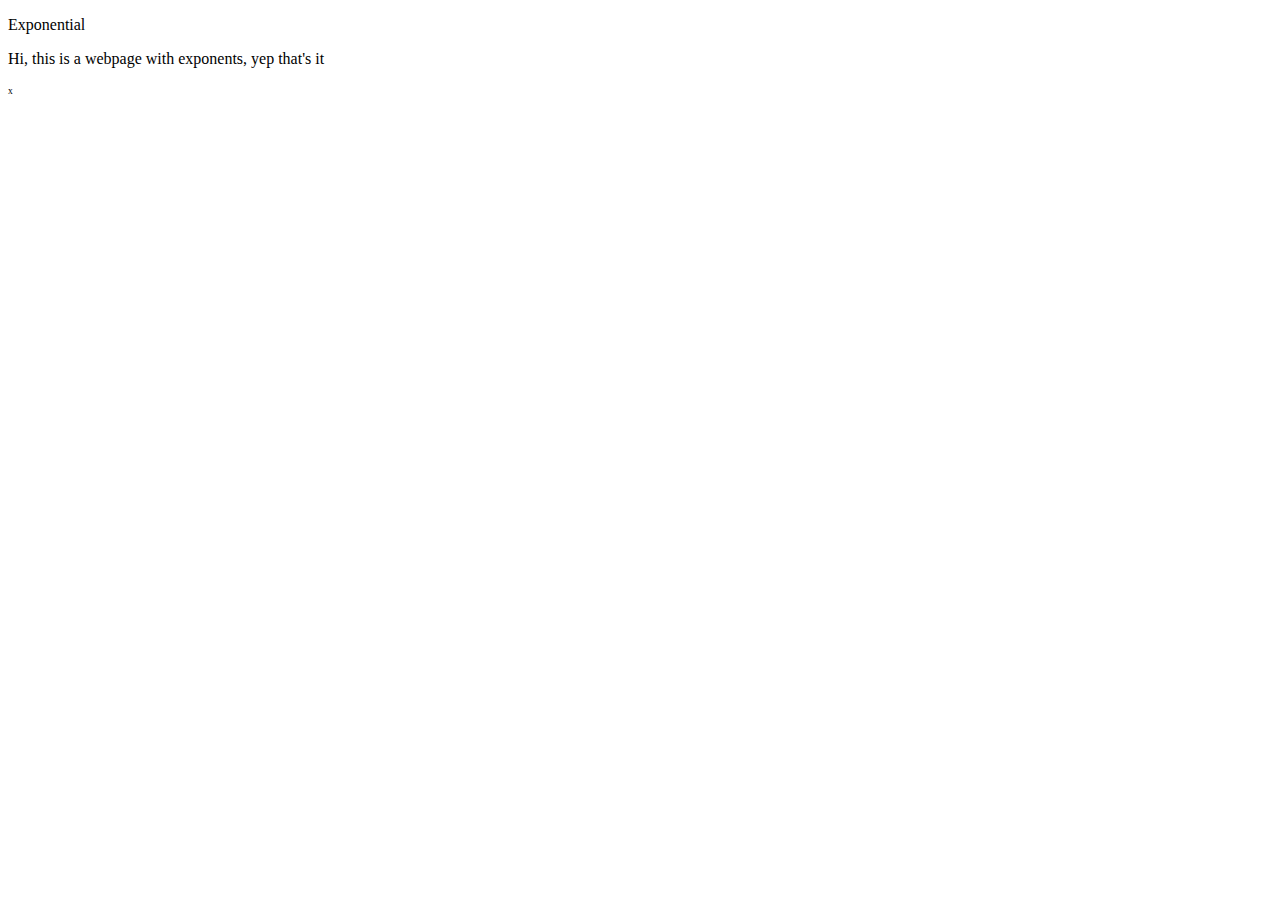
==== 2.html @ 3ba55ca3 "added stuff for 2" ====
<!DOCTYPE html><html><head>
    <link rel="icon" href="icon.png">
    <title>Exponential - Home</title>
    </head><body>
    <p id="exponential">Exponential</p>
    <p>Hi, this is a webpage with exponents, yep that's it</p>ˣ</button>
    </div>
    </body></html>
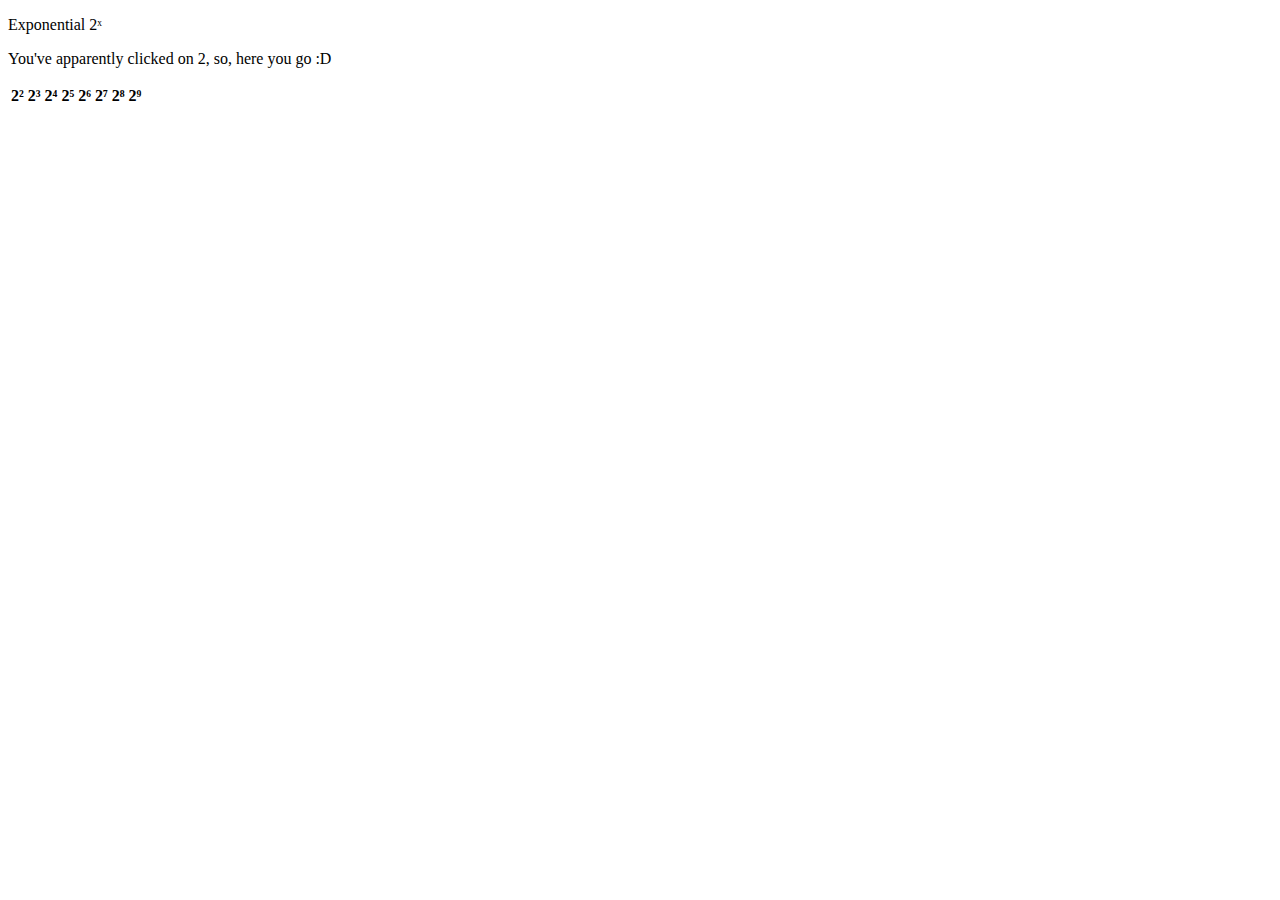
==== commit 1a16d5e3: "Something" ====
--- a/2.html
+++ b/2.html
@@ -1,8 +1,21 @@
 <!DOCTYPE html><html><head>
-    <link rel="icon" href="icon.png">
-    <title>Exponential - Home</title>
-    </head><body>
-    <p id="exponential">Exponential</p>
-    <p>Hi, this is a webpage with exponents, yep that's it</p>ˣ</button>
-    </div>
-    </body></html>+<link rel="stylesheet" href="styles.css">
+<script src="22.js"></script>
+<link rel="icon" href="icon.png">
+<title>Exponential - 2ˣ</title>
+</head><body>
+<p id="exponential">Exponential 2ˣ</p>
+<p>You've apparently clicked on 2, so, here you go :D</p>
+<table><tr>
+    <th>2²</th>
+    <th>2³</th>
+    <th>2⁴</th>
+    <th>2⁵</th>
+    <th>2⁶</th>
+    <th>2⁷</th>
+    <th>2⁸</th>
+    <th>2⁹</th>
+</tr>
+
+</table>
+</body></html>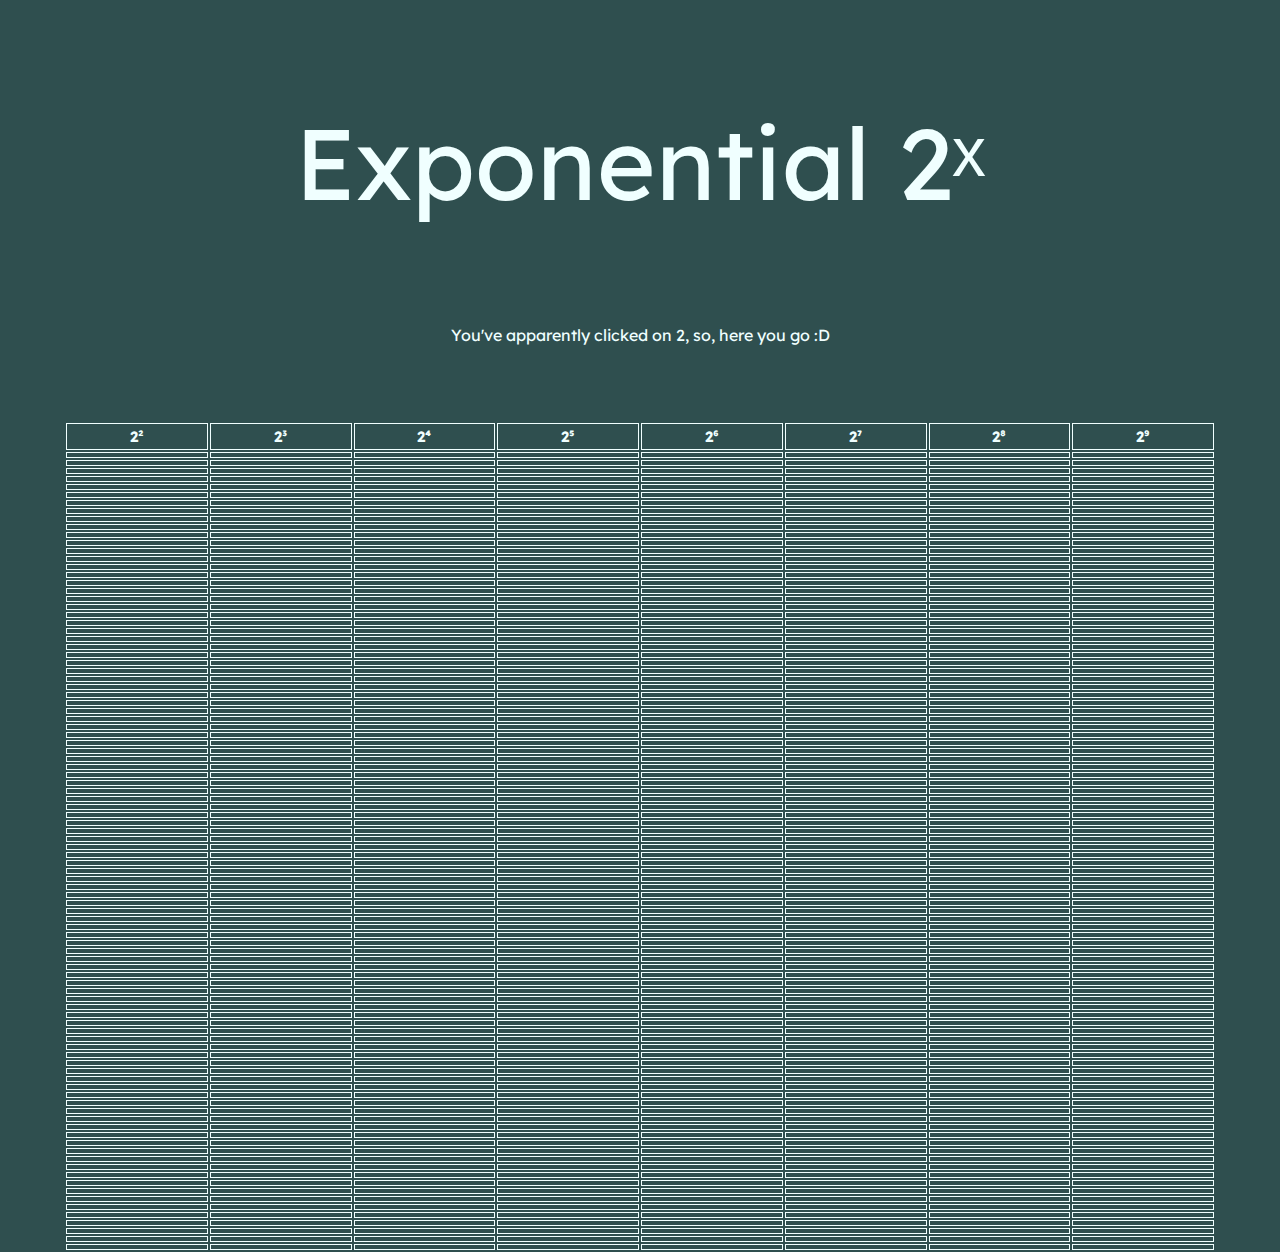
==== commit 0bf0933a: "added a table" ====
--- a/2.html
+++ b/2.html
@@ -5,7 +5,7 @@
 <title>Exponential - 2ˣ</title>
 </head><body>
 <p id="exponential">Exponential 2ˣ</p>
-<p>You've apparently clicked on 2, so, here you go :D</p>
+<p>You've apparently clicked on 2, so, here you go :D</p><br><br><br>
 <table><tr>
     <th>2²</th>
     <th>2³</th>
@@ -15,7 +15,905 @@
     <th>2⁷</th>
     <th>2⁸</th>
     <th>2⁹</th>
-</tr>
-
-</table>
+</tr><tr>
+   <td id="2-1"></td>
+   <td id="3-1"></td>
+   <td id="4-1"></td>
+   <td id="5-1"></td>
+   <td id="6-1"></td>
+   <td id="7-1"></td>
+   <td id="8-1"></td>
+   <td id="9-1"></td>
+</tr><tr>
+   <td id="2-2"></td>
+   <td id="3-2"></td>
+   <td id="4-2"></td>
+   <td id="5-2"></td>
+   <td id="6-2"></td>
+   <td id="7-2"></td>
+   <td id="8-2"></td>
+   <td id="9-2"></td>
+</tr><tr>
+   <td id="2-3"></td>
+   <td id="3-3"></td>
+   <td id="4-3"></td>
+   <td id="5-3"></td>
+   <td id="6-3"></td>
+   <td id="7-3"></td>
+   <td id="8-3"></td>
+   <td id="9-3"></td>
+</tr><tr>
+   <td id="2-4"></td>
+   <td id="3-4"></td>
+   <td id="4-4"></td>
+   <td id="5-4"></td>
+   <td id="6-4"></td>
+   <td id="7-4"></td>
+   <td id="8-4"></td>
+   <td id="9-4"></td>
+</tr><tr>
+   <td id="2-5"></td>
+   <td id="3-5"></td>
+   <td id="4-5"></td>
+   <td id="5-5"></td>
+   <td id="6-5"></td>
+   <td id="7-5"></td>
+   <td id="8-5"></td>
+   <td id="9-5"></td>
+</tr><tr>
+   <td id="2-6"></td>
+   <td id="3-6"></td>
+   <td id="4-6"></td>
+   <td id="5-6"></td>
+   <td id="6-6"></td>
+   <td id="7-6"></td>
+   <td id="8-6"></td>
+   <td id="9-6"></td>
+</tr><tr>
+   <td id="2-7"></td>
+   <td id="3-7"></td>
+   <td id="4-7"></td>
+   <td id="5-7"></td>
+   <td id="6-7"></td>
+   <td id="7-7"></td>
+   <td id="8-7"></td>
+   <td id="9-7"></td>
+</tr><tr>
+   <td id="2-8"></td>
+   <td id="3-8"></td>
+   <td id="4-8"></td>
+   <td id="5-8"></td>
+   <td id="6-8"></td>
+   <td id="7-8"></td>
+   <td id="8-8"></td>
+   <td id="9-8"></td>
+</tr><tr>
+   <td id="2-9"></td>
+   <td id="3-9"></td>
+   <td id="4-9"></td>
+   <td id="5-9"></td>
+   <td id="6-9"></td>
+   <td id="7-9"></td>
+   <td id="8-9"></td>
+   <td id="9-9"></td>
+</tr><tr>
+   <td id="2-10"></td>
+   <td id="3-10"></td>
+   <td id="4-10"></td>
+   <td id="5-10"></td>
+   <td id="6-10"></td>
+   <td id="7-10"></td>
+   <td id="8-10"></td>
+   <td id="9-10"></td>
+</tr><tr>
+   <td id="2-11"></td>
+   <td id="3-11"></td>
+   <td id="4-11"></td>
+   <td id="5-11"></td>
+   <td id="6-11"></td>
+   <td id="7-11"></td>
+   <td id="8-11"></td>
+   <td id="9-11"></td>
+</tr><tr>
+   <td id="2-12"></td>
+   <td id="3-12"></td>
+   <td id="4-12"></td>
+   <td id="5-12"></td>
+   <td id="6-12"></td>
+   <td id="7-12"></td>
+   <td id="8-12"></td>
+   <td id="9-12"></td>
+</tr><tr>
+   <td id="2-13"></td>
+   <td id="3-13"></td>
+   <td id="4-13"></td>
+   <td id="5-13"></td>
+   <td id="6-13"></td>
+   <td id="7-13"></td>
+   <td id="8-13"></td>
+   <td id="9-13"></td>
+</tr><tr>
+   <td id="2-14"></td>
+   <td id="3-14"></td>
+   <td id="4-14"></td>
+   <td id="5-14"></td>
+   <td id="6-14"></td>
+   <td id="7-14"></td>
+   <td id="8-14"></td>
+   <td id="9-14"></td>
+</tr><tr>
+   <td id="2-15"></td>
+   <td id="3-15"></td>
+   <td id="4-15"></td>
+   <td id="5-15"></td>
+   <td id="6-15"></td>
+   <td id="7-15"></td>
+   <td id="8-15"></td>
+   <td id="9-15"></td>
+</tr><tr>
+   <td id="2-16"></td>
+   <td id="3-16"></td>
+   <td id="4-16"></td>
+   <td id="5-16"></td>
+   <td id="6-16"></td>
+   <td id="7-16"></td>
+   <td id="8-16"></td>
+   <td id="9-16"></td>
+</tr><tr>
+   <td id="2-17"></td>
+   <td id="3-17"></td>
+   <td id="4-17"></td>
+   <td id="5-17"></td>
+   <td id="6-17"></td>
+   <td id="7-17"></td>
+   <td id="8-17"></td>
+   <td id="9-17"></td>
+</tr><tr>
+   <td id="2-18"></td>
+   <td id="3-18"></td>
+   <td id="4-18"></td>
+   <td id="5-18"></td>
+   <td id="6-18"></td>
+   <td id="7-18"></td>
+   <td id="8-18"></td>
+   <td id="9-18"></td>
+</tr><tr>
+   <td id="2-19"></td>
+   <td id="3-19"></td>
+   <td id="4-19"></td>
+   <td id="5-19"></td>
+   <td id="6-19"></td>
+   <td id="7-19"></td>
+   <td id="8-19"></td>
+   <td id="9-19"></td>
+</tr><tr>
+   <td id="2-20"></td>
+   <td id="3-20"></td>
+   <td id="4-20"></td>
+   <td id="5-20"></td>
+   <td id="6-20"></td>
+   <td id="7-20"></td>
+   <td id="8-20"></td>
+   <td id="9-20"></td>
+</tr><tr>
+   <td id="2-21"></td>
+   <td id="3-21"></td>
+   <td id="4-21"></td>
+   <td id="5-21"></td>
+   <td id="6-21"></td>
+   <td id="7-21"></td>
+   <td id="8-21"></td>
+   <td id="9-21"></td>
+</tr><tr>
+   <td id="2-22"></td>
+   <td id="3-22"></td>
+   <td id="4-22"></td>
+   <td id="5-22"></td>
+   <td id="6-22"></td>
+   <td id="7-22"></td>
+   <td id="8-22"></td>
+   <td id="9-22"></td>
+</tr><tr>
+   <td id="2-23"></td>
+   <td id="3-23"></td>
+   <td id="4-23"></td>
+   <td id="5-23"></td>
+   <td id="6-23"></td>
+   <td id="7-23"></td>
+   <td id="8-23"></td>
+   <td id="9-23"></td>
+</tr><tr>
+   <td id="2-24"></td>
+   <td id="3-24"></td>
+   <td id="4-24"></td>
+   <td id="5-24"></td>
+   <td id="6-24"></td>
+   <td id="7-24"></td>
+   <td id="8-24"></td>
+   <td id="9-24"></td>
+</tr><tr>
+   <td id="2-25"></td>
+   <td id="3-25"></td>
+   <td id="4-25"></td>
+   <td id="5-25"></td>
+   <td id="6-25"></td>
+   <td id="7-25"></td>
+   <td id="8-25"></td>
+   <td id="9-25"></td>
+</tr><tr>
+   <td id="2-26"></td>
+   <td id="3-26"></td>
+   <td id="4-26"></td>
+   <td id="5-26"></td>
+   <td id="6-26"></td>
+   <td id="7-26"></td>
+   <td id="8-26"></td>
+   <td id="9-26"></td>
+</tr><tr>
+   <td id="2-27"></td>
+   <td id="3-27"></td>
+   <td id="4-27"></td>
+   <td id="5-27"></td>
+   <td id="6-27"></td>
+   <td id="7-27"></td>
+   <td id="8-27"></td>
+   <td id="9-27"></td>
+</tr><tr>
+   <td id="2-28"></td>
+   <td id="3-28"></td>
+   <td id="4-28"></td>
+   <td id="5-28"></td>
+   <td id="6-28"></td>
+   <td id="7-28"></td>
+   <td id="8-28"></td>
+   <td id="9-28"></td>
+</tr><tr>
+   <td id="2-29"></td>
+   <td id="3-29"></td>
+   <td id="4-29"></td>
+   <td id="5-29"></td>
+   <td id="6-29"></td>
+   <td id="7-29"></td>
+   <td id="8-29"></td>
+   <td id="9-29"></td>
+</tr><tr>
+   <td id="2-30"></td>
+   <td id="3-30"></td>
+   <td id="4-30"></td>
+   <td id="5-30"></td>
+   <td id="6-30"></td>
+   <td id="7-30"></td>
+   <td id="8-30"></td>
+   <td id="9-30"></td>
+</tr><tr>
+   <td id="2-31"></td>
+   <td id="3-31"></td>
+   <td id="4-31"></td>
+   <td id="5-31"></td>
+   <td id="6-31"></td>
+   <td id="7-31"></td>
+   <td id="8-31"></td>
+   <td id="9-31"></td>
+</tr><tr>
+   <td id="2-32"></td>
+   <td id="3-32"></td>
+   <td id="4-32"></td>
+   <td id="5-32"></td>
+   <td id="6-32"></td>
+   <td id="7-32"></td>
+   <td id="8-32"></td>
+   <td id="9-32"></td>
+</tr><tr>
+   <td id="2-33"></td>
+   <td id="3-33"></td>
+   <td id="4-33"></td>
+   <td id="5-33"></td>
+   <td id="6-33"></td>
+   <td id="7-33"></td>
+   <td id="8-33"></td>
+   <td id="9-33"></td>
+</tr><tr>
+   <td id="2-34"></td>
+   <td id="3-34"></td>
+   <td id="4-34"></td>
+   <td id="5-34"></td>
+   <td id="6-34"></td>
+   <td id="7-34"></td>
+   <td id="8-34"></td>
+   <td id="9-34"></td>
+</tr><tr>
+   <td id="2-35"></td>
+   <td id="3-35"></td>
+   <td id="4-35"></td>
+   <td id="5-35"></td>
+   <td id="6-35"></td>
+   <td id="7-35"></td>
+   <td id="8-35"></td>
+   <td id="9-35"></td>
+</tr><tr>
+   <td id="2-36"></td>
+   <td id="3-36"></td>
+   <td id="4-36"></td>
+   <td id="5-36"></td>
+   <td id="6-36"></td>
+   <td id="7-36"></td>
+   <td id="8-36"></td>
+   <td id="9-36"></td>
+</tr><tr>
+   <td id="2-37"></td>
+   <td id="3-37"></td>
+   <td id="4-37"></td>
+   <td id="5-37"></td>
+   <td id="6-37"></td>
+   <td id="7-37"></td>
+   <td id="8-37"></td>
+   <td id="9-37"></td>
+</tr><tr>
+   <td id="2-38"></td>
+   <td id="3-38"></td>
+   <td id="4-38"></td>
+   <td id="5-38"></td>
+   <td id="6-38"></td>
+   <td id="7-38"></td>
+   <td id="8-38"></td>
+   <td id="9-38"></td>
+</tr><tr>
+   <td id="2-39"></td>
+   <td id="3-39"></td>
+   <td id="4-39"></td>
+   <td id="5-39"></td>
+   <td id="6-39"></td>
+   <td id="7-39"></td>
+   <td id="8-39"></td>
+   <td id="9-39"></td>
+</tr><tr>
+   <td id="2-40"></td>
+   <td id="3-40"></td>
+   <td id="4-40"></td>
+   <td id="5-40"></td>
+   <td id="6-40"></td>
+   <td id="7-40"></td>
+   <td id="8-40"></td>
+   <td id="9-40"></td>
+</tr><tr>
+   <td id="2-41"></td>
+   <td id="3-41"></td>
+   <td id="4-41"></td>
+   <td id="5-41"></td>
+   <td id="6-41"></td>
+   <td id="7-41"></td>
+   <td id="8-41"></td>
+   <td id="9-41"></td>
+</tr><tr>
+   <td id="2-42"></td>
+   <td id="3-42"></td>
+   <td id="4-42"></td>
+   <td id="5-42"></td>
+   <td id="6-42"></td>
+   <td id="7-42"></td>
+   <td id="8-42"></td>
+   <td id="9-42"></td>
+</tr><tr>
+   <td id="2-43"></td>
+   <td id="3-43"></td>
+   <td id="4-43"></td>
+   <td id="5-43"></td>
+   <td id="6-43"></td>
+   <td id="7-43"></td>
+   <td id="8-43"></td>
+   <td id="9-43"></td>
+</tr><tr>
+   <td id="2-44"></td>
+   <td id="3-44"></td>
+   <td id="4-44"></td>
+   <td id="5-44"></td>
+   <td id="6-44"></td>
+   <td id="7-44"></td>
+   <td id="8-44"></td>
+   <td id="9-44"></td>
+</tr><tr>
+   <td id="2-45"></td>
+   <td id="3-45"></td>
+   <td id="4-45"></td>
+   <td id="5-45"></td>
+   <td id="6-45"></td>
+   <td id="7-45"></td>
+   <td id="8-45"></td>
+   <td id="9-45"></td>
+</tr><tr>
+   <td id="2-46"></td>
+   <td id="3-46"></td>
+   <td id="4-46"></td>
+   <td id="5-46"></td>
+   <td id="6-46"></td>
+   <td id="7-46"></td>
+   <td id="8-46"></td>
+   <td id="9-46"></td>
+</tr><tr>
+   <td id="2-47"></td>
+   <td id="3-47"></td>
+   <td id="4-47"></td>
+   <td id="5-47"></td>
+   <td id="6-47"></td>
+   <td id="7-47"></td>
+   <td id="8-47"></td>
+   <td id="9-47"></td>
+</tr><tr>
+   <td id="2-48"></td>
+   <td id="3-48"></td>
+   <td id="4-48"></td>
+   <td id="5-48"></td>
+   <td id="6-48"></td>
+   <td id="7-48"></td>
+   <td id="8-48"></td>
+   <td id="9-48"></td>
+</tr><tr>
+   <td id="2-49"></td>
+   <td id="3-49"></td>
+   <td id="4-49"></td>
+   <td id="5-49"></td>
+   <td id="6-49"></td>
+   <td id="7-49"></td>
+   <td id="8-49"></td>
+   <td id="9-49"></td>
+</tr><tr>
+   <td id="2-50"></td>
+   <td id="3-50"></td>
+   <td id="4-50"></td>
+   <td id="5-50"></td>
+   <td id="6-50"></td>
+   <td id="7-50"></td>
+   <td id="8-50"></td>
+   <td id="9-50"></td>
+</tr><tr>
+   <td id="2-51"></td>
+   <td id="3-51"></td>
+   <td id="4-51"></td>
+   <td id="5-51"></td>
+   <td id="6-51"></td>
+   <td id="7-51"></td>
+   <td id="8-51"></td>
+   <td id="9-51"></td>
+</tr><tr>
+   <td id="2-52"></td>
+   <td id="3-52"></td>
+   <td id="4-52"></td>
+   <td id="5-52"></td>
+   <td id="6-52"></td>
+   <td id="7-52"></td>
+   <td id="8-52"></td>
+   <td id="9-52"></td>
+</tr><tr>
+   <td id="2-53"></td>
+   <td id="3-53"></td>
+   <td id="4-53"></td>
+   <td id="5-53"></td>
+   <td id="6-53"></td>
+   <td id="7-53"></td>
+   <td id="8-53"></td>
+   <td id="9-53"></td>
+</tr><tr>
+   <td id="2-54"></td>
+   <td id="3-54"></td>
+   <td id="4-54"></td>
+   <td id="5-54"></td>
+   <td id="6-54"></td>
+   <td id="7-54"></td>
+   <td id="8-54"></td>
+   <td id="9-54"></td>
+</tr><tr>
+   <td id="2-55"></td>
+   <td id="3-55"></td>
+   <td id="4-55"></td>
+   <td id="5-55"></td>
+   <td id="6-55"></td>
+   <td id="7-55"></td>
+   <td id="8-55"></td>
+   <td id="9-55"></td>
+</tr><tr>
+   <td id="2-56"></td>
+   <td id="3-56"></td>
+   <td id="4-56"></td>
+   <td id="5-56"></td>
+   <td id="6-56"></td>
+   <td id="7-56"></td>
+   <td id="8-56"></td>
+   <td id="9-56"></td>
+</tr><tr>
+   <td id="2-57"></td>
+   <td id="3-57"></td>
+   <td id="4-57"></td>
+   <td id="5-57"></td>
+   <td id="6-57"></td>
+   <td id="7-57"></td>
+   <td id="8-57"></td>
+   <td id="9-57"></td>
+</tr><tr>
+   <td id="2-58"></td>
+   <td id="3-58"></td>
+   <td id="4-58"></td>
+   <td id="5-58"></td>
+   <td id="6-58"></td>
+   <td id="7-58"></td>
+   <td id="8-58"></td>
+   <td id="9-58"></td>
+</tr><tr>
+   <td id="2-59"></td>
+   <td id="3-59"></td>
+   <td id="4-59"></td>
+   <td id="5-59"></td>
+   <td id="6-59"></td>
+   <td id="7-59"></td>
+   <td id="8-59"></td>
+   <td id="9-59"></td>
+</tr><tr>
+   <td id="2-60"></td>
+   <td id="3-60"></td>
+   <td id="4-60"></td>
+   <td id="5-60"></td>
+   <td id="6-60"></td>
+   <td id="7-60"></td>
+   <td id="8-60"></td>
+   <td id="9-60"></td>
+</tr><tr>
+   <td id="2-61"></td>
+   <td id="3-61"></td>
+   <td id="4-61"></td>
+   <td id="5-61"></td>
+   <td id="6-61"></td>
+   <td id="7-61"></td>
+   <td id="8-61"></td>
+   <td id="9-61"></td>
+</tr><tr>
+   <td id="2-62"></td>
+   <td id="3-62"></td>
+   <td id="4-62"></td>
+   <td id="5-62"></td>
+   <td id="6-62"></td>
+   <td id="7-62"></td>
+   <td id="8-62"></td>
+   <td id="9-62"></td>
+</tr><tr>
+   <td id="2-63"></td>
+   <td id="3-63"></td>
+   <td id="4-63"></td>
+   <td id="5-63"></td>
+   <td id="6-63"></td>
+   <td id="7-63"></td>
+   <td id="8-63"></td>
+   <td id="9-63"></td>
+</tr><tr>
+   <td id="2-64"></td>
+   <td id="3-64"></td>
+   <td id="4-64"></td>
+   <td id="5-64"></td>
+   <td id="6-64"></td>
+   <td id="7-64"></td>
+   <td id="8-64"></td>
+   <td id="9-64"></td>
+</tr><tr>
+   <td id="2-65"></td>
+   <td id="3-65"></td>
+   <td id="4-65"></td>
+   <td id="5-65"></td>
+   <td id="6-65"></td>
+   <td id="7-65"></td>
+   <td id="8-65"></td>
+   <td id="9-65"></td>
+</tr><tr>
+   <td id="2-66"></td>
+   <td id="3-66"></td>
+   <td id="4-66"></td>
+   <td id="5-66"></td>
+   <td id="6-66"></td>
+   <td id="7-66"></td>
+   <td id="8-66"></td>
+   <td id="9-66"></td>
+</tr><tr>
+   <td id="2-67"></td>
+   <td id="3-67"></td>
+   <td id="4-67"></td>
+   <td id="5-67"></td>
+   <td id="6-67"></td>
+   <td id="7-67"></td>
+   <td id="8-67"></td>
+   <td id="9-67"></td>
+</tr><tr>
+   <td id="2-68"></td>
+   <td id="3-68"></td>
+   <td id="4-68"></td>
+   <td id="5-68"></td>
+   <td id="6-68"></td>
+   <td id="7-68"></td>
+   <td id="8-68"></td>
+   <td id="9-68"></td>
+</tr><tr>
+   <td id="2-69"></td>
+   <td id="3-69"></td>
+   <td id="4-69"></td>
+   <td id="5-69"></td>
+   <td id="6-69"></td>
+   <td id="7-69"></td>
+   <td id="8-69"></td>
+   <td id="9-69"></td>
+</tr><tr>
+   <td id="2-70"></td>
+   <td id="3-70"></td>
+   <td id="4-70"></td>
+   <td id="5-70"></td>
+   <td id="6-70"></td>
+   <td id="7-70"></td>
+   <td id="8-70"></td>
+   <td id="9-70"></td>
+</tr><tr>
+   <td id="2-71"></td>
+   <td id="3-71"></td>
+   <td id="4-71"></td>
+   <td id="5-71"></td>
+   <td id="6-71"></td>
+   <td id="7-71"></td>
+   <td id="8-71"></td>
+   <td id="9-71"></td>
+</tr><tr>
+   <td id="2-72"></td>
+   <td id="3-72"></td>
+   <td id="4-72"></td>
+   <td id="5-72"></td>
+   <td id="6-72"></td>
+   <td id="7-72"></td>
+   <td id="8-72"></td>
+   <td id="9-72"></td>
+</tr><tr>
+   <td id="2-73"></td>
+   <td id="3-73"></td>
+   <td id="4-73"></td>
+   <td id="5-73"></td>
+   <td id="6-73"></td>
+   <td id="7-73"></td>
+   <td id="8-73"></td>
+   <td id="9-73"></td>
+</tr><tr>
+   <td id="2-74"></td>
+   <td id="3-74"></td>
+   <td id="4-74"></td>
+   <td id="5-74"></td>
+   <td id="6-74"></td>
+   <td id="7-74"></td>
+   <td id="8-74"></td>
+   <td id="9-74"></td>
+</tr><tr>
+   <td id="2-75"></td>
+   <td id="3-75"></td>
+   <td id="4-75"></td>
+   <td id="5-75"></td>
+   <td id="6-75"></td>
+   <td id="7-75"></td>
+   <td id="8-75"></td>
+   <td id="9-75"></td>
+</tr><tr>
+   <td id="2-76"></td>
+   <td id="3-76"></td>
+   <td id="4-76"></td>
+   <td id="5-76"></td>
+   <td id="6-76"></td>
+   <td id="7-76"></td>
+   <td id="8-76"></td>
+   <td id="9-76"></td>
+</tr><tr>
+   <td id="2-77"></td>
+   <td id="3-77"></td>
+   <td id="4-77"></td>
+   <td id="5-77"></td>
+   <td id="6-77"></td>
+   <td id="7-77"></td>
+   <td id="8-77"></td>
+   <td id="9-77"></td>
+</tr><tr>
+   <td id="2-78"></td>
+   <td id="3-78"></td>
+   <td id="4-78"></td>
+   <td id="5-78"></td>
+   <td id="6-78"></td>
+   <td id="7-78"></td>
+   <td id="8-78"></td>
+   <td id="9-78"></td>
+</tr><tr>
+   <td id="2-79"></td>
+   <td id="3-79"></td>
+   <td id="4-79"></td>
+   <td id="5-79"></td>
+   <td id="6-79"></td>
+   <td id="7-79"></td>
+   <td id="8-79"></td>
+   <td id="9-79"></td>
+</tr><tr>
+   <td id="2-80"></td>
+   <td id="3-80"></td>
+   <td id="4-80"></td>
+   <td id="5-80"></td>
+   <td id="6-80"></td>
+   <td id="7-80"></td>
+   <td id="8-80"></td>
+   <td id="9-80"></td>
+</tr><tr>
+   <td id="2-81"></td>
+   <td id="3-81"></td>
+   <td id="4-81"></td>
+   <td id="5-81"></td>
+   <td id="6-81"></td>
+   <td id="7-81"></td>
+   <td id="8-81"></td>
+   <td id="9-81"></td>
+</tr><tr>
+   <td id="2-82"></td>
+   <td id="3-82"></td>
+   <td id="4-82"></td>
+   <td id="5-82"></td>
+   <td id="6-82"></td>
+   <td id="7-82"></td>
+   <td id="8-82"></td>
+   <td id="9-82"></td>
+</tr><tr>
+   <td id="2-83"></td>
+   <td id="3-83"></td>
+   <td id="4-83"></td>
+   <td id="5-83"></td>
+   <td id="6-83"></td>
+   <td id="7-83"></td>
+   <td id="8-83"></td>
+   <td id="9-83"></td>
+</tr><tr>
+   <td id="2-84"></td>
+   <td id="3-84"></td>
+   <td id="4-84"></td>
+   <td id="5-84"></td>
+   <td id="6-84"></td>
+   <td id="7-84"></td>
+   <td id="8-84"></td>
+   <td id="9-84"></td>
+</tr><tr>
+   <td id="2-85"></td>
+   <td id="3-85"></td>
+   <td id="4-85"></td>
+   <td id="5-85"></td>
+   <td id="6-85"></td>
+   <td id="7-85"></td>
+   <td id="8-85"></td>
+   <td id="9-85"></td>
+</tr><tr>
+   <td id="2-86"></td>
+   <td id="3-86"></td>
+   <td id="4-86"></td>
+   <td id="5-86"></td>
+   <td id="6-86"></td>
+   <td id="7-86"></td>
+   <td id="8-86"></td>
+   <td id="9-86"></td>
+</tr><tr>
+   <td id="2-87"></td>
+   <td id="3-87"></td>
+   <td id="4-87"></td>
+   <td id="5-87"></td>
+   <td id="6-87"></td>
+   <td id="7-87"></td>
+   <td id="8-87"></td>
+   <td id="9-87"></td>
+</tr><tr>
+   <td id="2-88"></td>
+   <td id="3-88"></td>
+   <td id="4-88"></td>
+   <td id="5-88"></td>
+   <td id="6-88"></td>
+   <td id="7-88"></td>
+   <td id="8-88"></td>
+   <td id="9-88"></td>
+</tr><tr>
+   <td id="2-89"></td>
+   <td id="3-89"></td>
+   <td id="4-89"></td>
+   <td id="5-89"></td>
+   <td id="6-89"></td>
+   <td id="7-89"></td>
+   <td id="8-89"></td>
+   <td id="9-89"></td>
+</tr><tr>
+   <td id="2-90"></td>
+   <td id="3-90"></td>
+   <td id="4-90"></td>
+   <td id="5-90"></td>
+   <td id="6-90"></td>
+   <td id="7-90"></td>
+   <td id="8-90"></td>
+   <td id="9-90"></td>
+</tr><tr>
+   <td id="2-91"></td>
+   <td id="3-91"></td>
+   <td id="4-91"></td>
+   <td id="5-91"></td>
+   <td id="6-91"></td>
+   <td id="7-91"></td>
+   <td id="8-91"></td>
+   <td id="9-91"></td>
+</tr><tr>
+   <td id="2-92"></td>
+   <td id="3-92"></td>
+   <td id="4-92"></td>
+   <td id="5-92"></td>
+   <td id="6-92"></td>
+   <td id="7-92"></td>
+   <td id="8-92"></td>
+   <td id="9-92"></td>
+</tr><tr>
+   <td id="2-93"></td>
+   <td id="3-93"></td>
+   <td id="4-93"></td>
+   <td id="5-93"></td>
+   <td id="6-93"></td>
+   <td id="7-93"></td>
+   <td id="8-93"></td>
+   <td id="9-93"></td>
+</tr><tr>
+   <td id="2-94"></td>
+   <td id="3-94"></td>
+   <td id="4-94"></td>
+   <td id="5-94"></td>
+   <td id="6-94"></td>
+   <td id="7-94"></td>
+   <td id="8-94"></td>
+   <td id="9-94"></td>
+</tr><tr>
+   <td id="2-95"></td>
+   <td id="3-95"></td>
+   <td id="4-95"></td>
+   <td id="5-95"></td>
+   <td id="6-95"></td>
+   <td id="7-95"></td>
+   <td id="8-95"></td>
+   <td id="9-95"></td>
+</tr><tr>
+   <td id="2-96"></td>
+   <td id="3-96"></td>
+   <td id="4-96"></td>
+   <td id="5-96"></td>
+   <td id="6-96"></td>
+   <td id="7-96"></td>
+   <td id="8-96"></td>
+   <td id="9-96"></td>
+</tr><tr>
+   <td id="2-97"></td>
+   <td id="3-97"></td>
+   <td id="4-97"></td>
+   <td id="5-97"></td>
+   <td id="6-97"></td>
+   <td id="7-97"></td>
+   <td id="8-97"></td>
+   <td id="9-97"></td>
+</tr><tr>
+   <td id="2-98"></td>
+   <td id="3-98"></td>
+   <td id="4-98"></td>
+   <td id="5-98"></td>
+   <td id="6-98"></td>
+   <td id="7-98"></td>
+   <td id="8-98"></td>
+   <td id="9-98"></td>
+</tr><tr>
+   <td id="2-99"></td>
+   <td id="3-99"></td>
+   <td id="4-99"></td>
+   <td id="5-99"></td>
+   <td id="6-99"></td>
+   <td id="7-99"></td>
+   <td id="8-99"></td>
+   <td id="9-99"></td>
+</tr><tr>
+   <td id="2-100"></td>
+   <td id="3-100"></td>
+   <td id="4-100"></td>
+   <td id="5-100"></td>
+   <td id="6-100"></td>
+   <td id="7-100"></td>
+   <td id="8-100"></td>
+   <td id="9-100"></td>
+</tr></table>
 </body></html>--- a/styles.css
+++ b/styles.css
@@ -0,0 +1,42 @@
+@import url('https://fonts.googleapis.com/css2?family=Lexend+Deca&display=swap');
+body {
+    background-color: #2f4f4f;
+    color: #f0ffff;
+    text-align: center;
+    font-family: 'Lexend Deca', sans-serif;
+}
+#exponential {
+    font-size: 100px;
+}
+button {
+    position: absolute;
+    top: 50px;
+    left: 50px;
+    background-color: #f0ffff;
+    border-width: 0;
+    border-radius: 12.5px;
+    width: 25px;
+    height: 25px;
+    margin-left: 15px;
+    margin-right: 15px;
+    font-size: xx-large;
+}
+button:active {
+    background-color: #e0ffff;
+}
+table {
+    position: absolute;
+    table-layout: fixed;
+    left: 5%;
+    right: 5%;
+    width: 90%;
+}
+table tr th {
+    padding: 3px 0;
+    border: 1px solid #f0ffff;
+    font-size: 15px;
+}
+table tr td {
+    padding: 2px 0;
+    border: 1px solid #f0ffff;
+}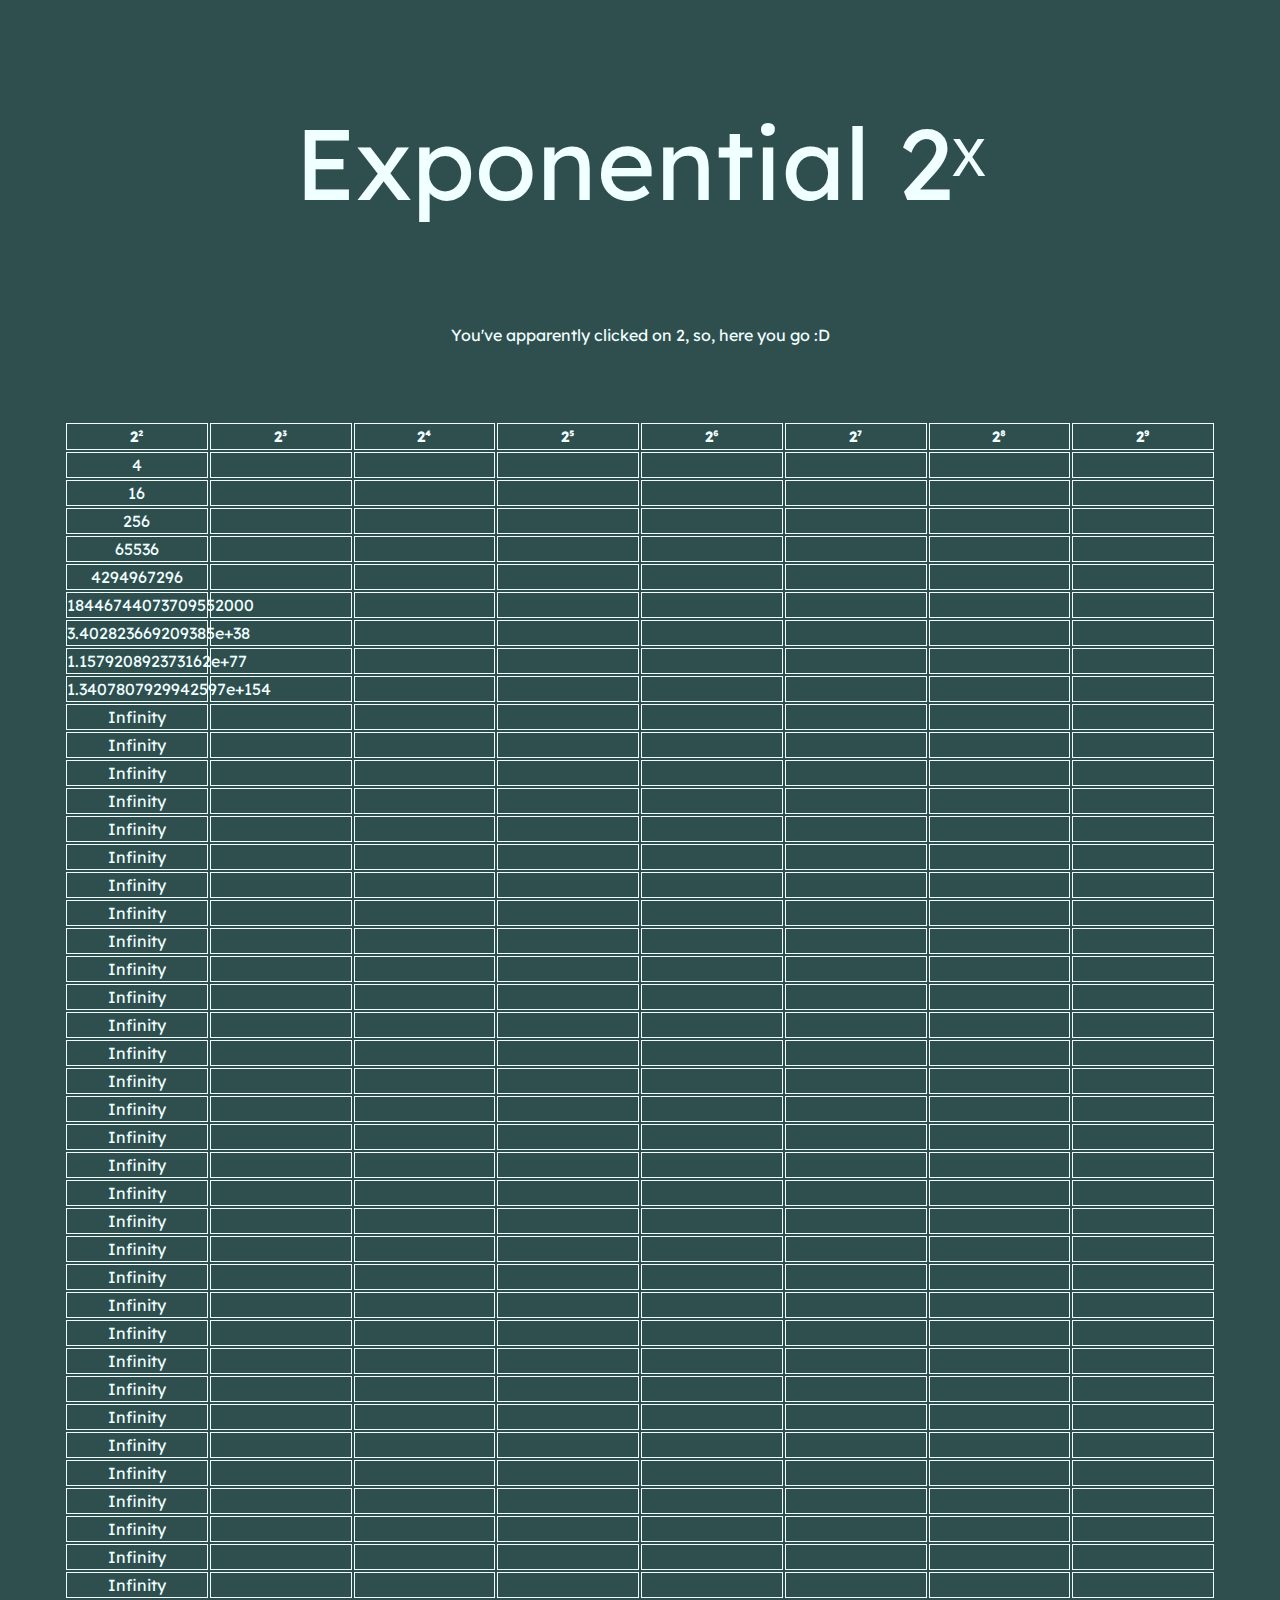
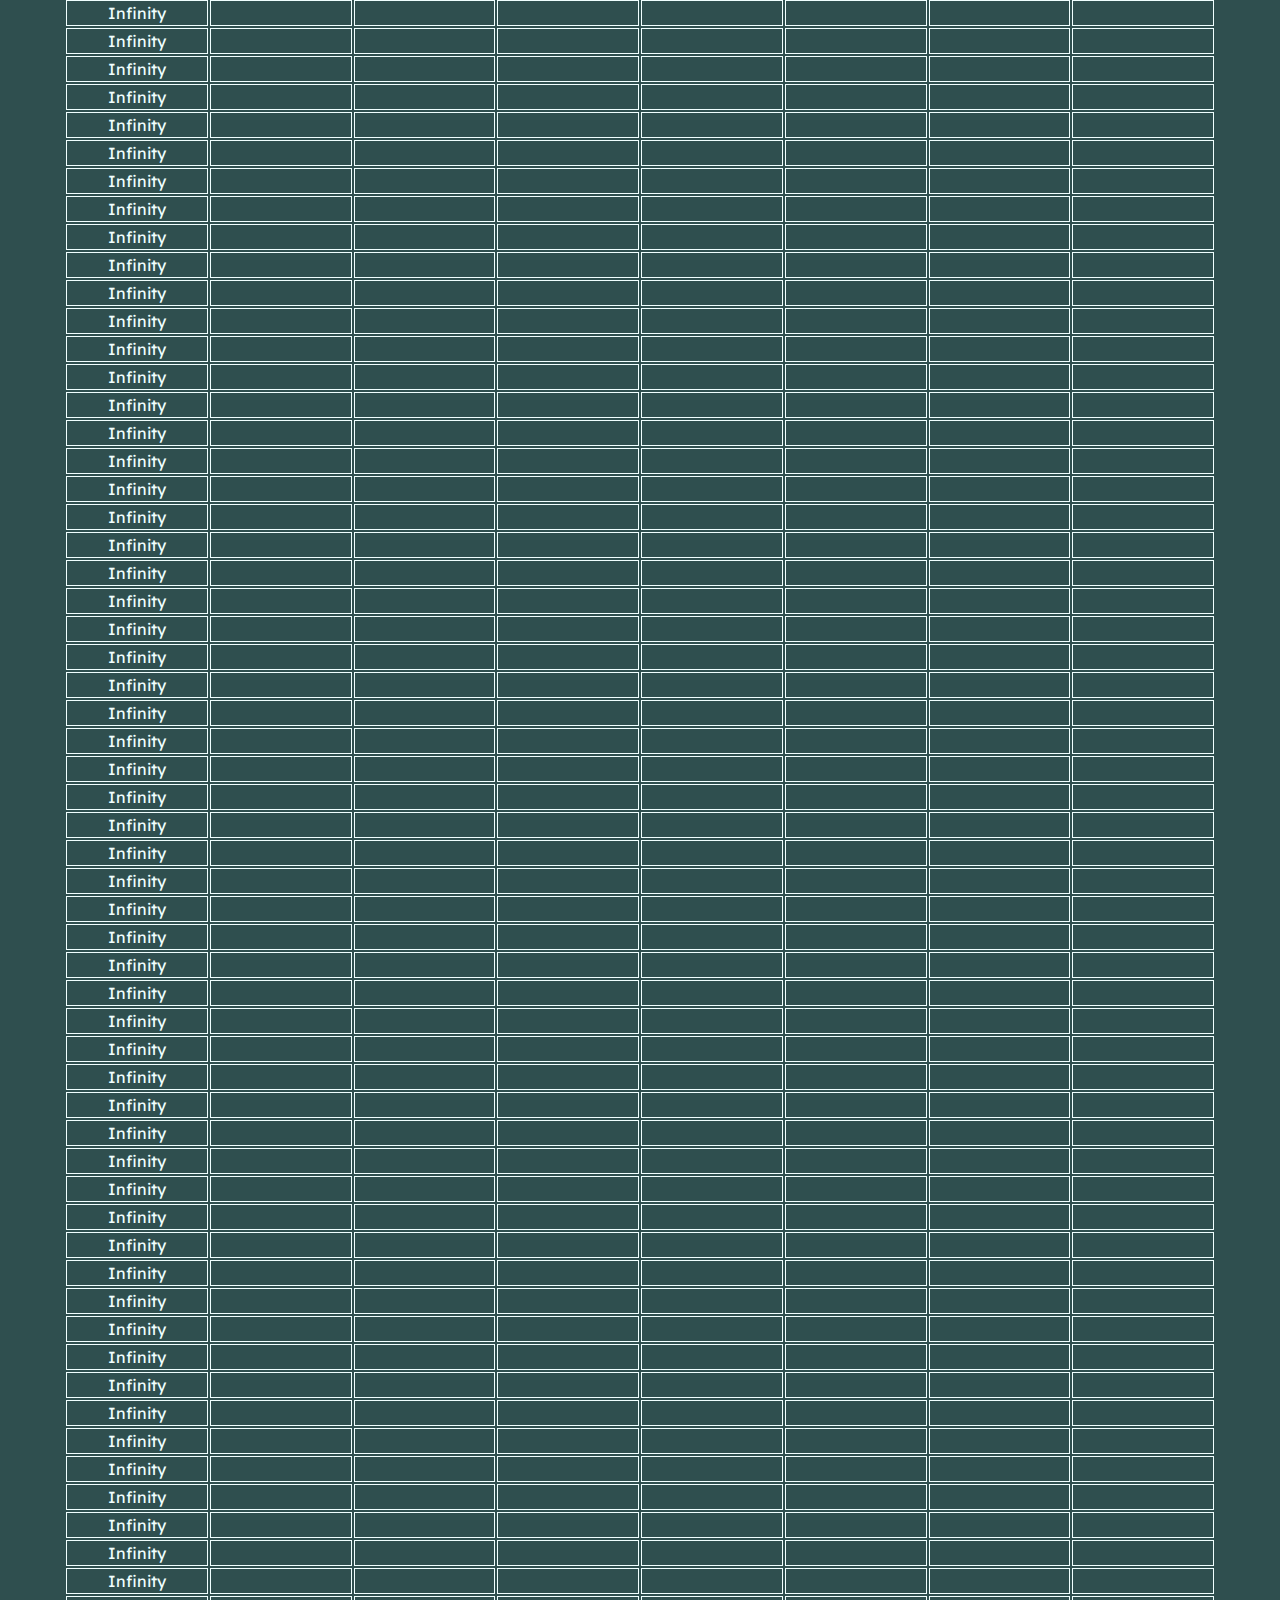
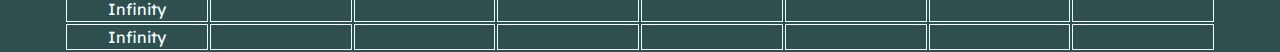
==== commit d2fa19e2: "something" ====
--- a/2.html
+++ b/2.html
@@ -1,6 +1,5 @@
 <!DOCTYPE html><html><head>
 <link rel="stylesheet" href="styles.css">
-<script src="22.js"></script>
 <link rel="icon" href="icon.png">
 <title>Exponential - 2ˣ</title>
 </head><body>
@@ -916,4 +915,5 @@
    <td id="8-100"></td>
    <td id="9-100"></td>
 </tr></table>
+<script src="22.js"></script>
 </body></html>